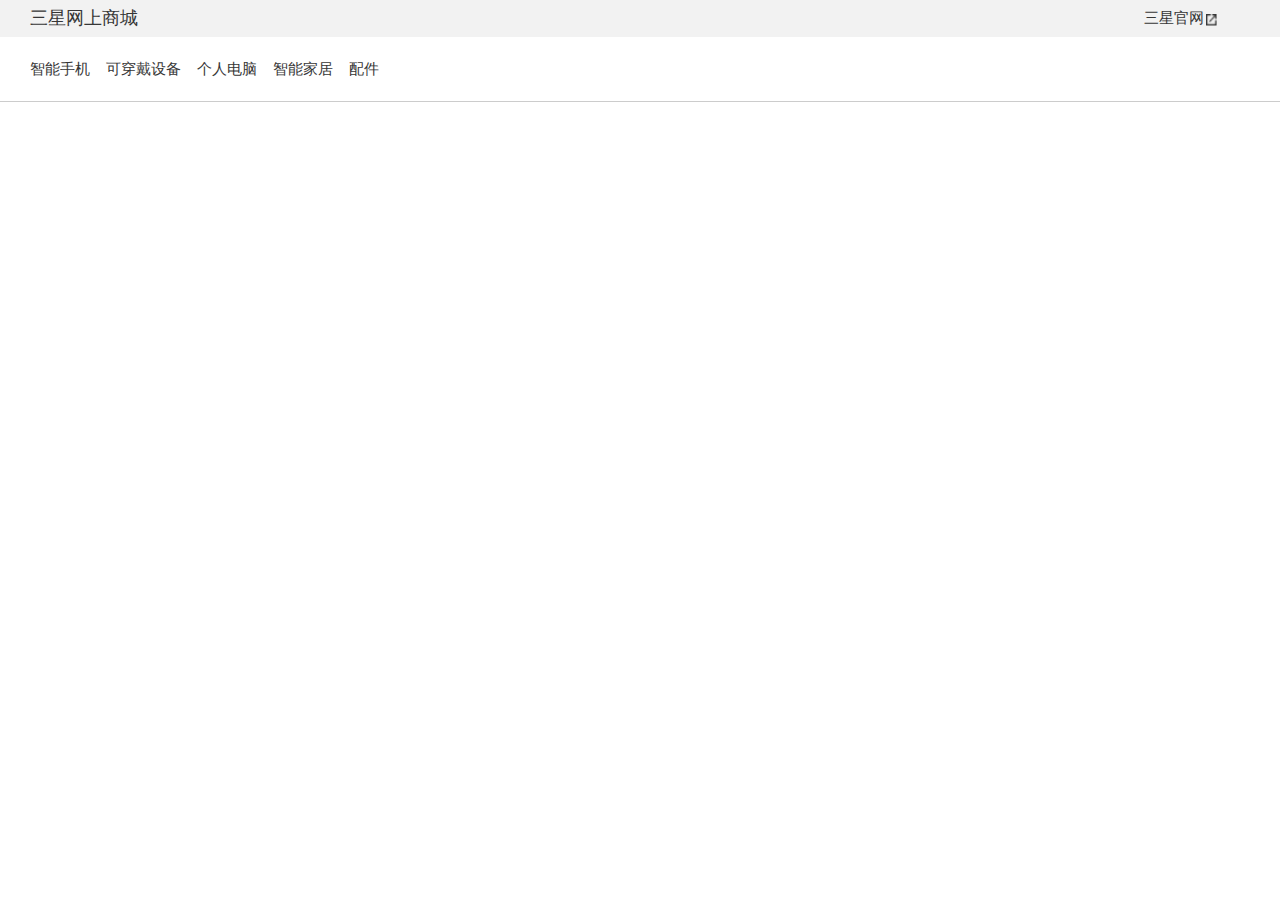
==== index.html @ a703c698 "封装轮播图功能与做首页的头部选项卡功能" ====
<!DOCTYPE html>
<html lang="en">
<head>
    <meta charset="UTF-8">
    <meta name="viewport" content="width=device-width, initial-scale=1.0">
    <meta http-equiv="X-UA-Compatible" content="ie=edge">
    <title>三星首页</title>
    <link rel="stylesheet" href="./css/base.css">
    <link rel="stylesheet" href="./css/index.css">
    <script src="./js/jquery-3.4.1.js"></script>
    <script src="./js/common.js"></script>
    <script src="./js/tabdata.js"></script>
    <script src="./js/index.js"></script>
</head>
<body>
    <div id="hrl">
        <!-- 顶部标签 -->
        <div class="top-nav">
            <div class="top-nav-left"><a href="#">三星网上商城</a></div>
            <div class="top-nav-right"><a href="#">三星官网</a><i><img src="./img/fenxiang.png" alt=""></i></div>
        </div>
        <!-- 顶部选项卡标签 -->
        <div class="top-tab">
            <div class="nav-tab">
                <!-- <ul class="nav-tab-list clearfix">
                    <li><a href="#">智能手机</a></li>
                    <li><a href="#">可穿戴设备</a></li>
                    <li><a href="#">可穿戴设备</a></li>
                    <li><a href="#">可穿戴设备</a></li>
                    <li><a href="#">可穿戴设备</a></li>
                </ul> -->
            </div>
            <div class="tab-cont clearfix">
                <!-- <ul class="tab-img clearfix">
                    <li><a href="#"><img src="//res.samsungeshop.com.cn/resources/2019/2/18/15504709847698566_293X293.jpg?version=000000?version=000000?version=000000?version=000000">
                    <p>Galaxy S10+</p>
                    </a></li>
                    <li><a href="#"><img src="//res.samsungeshop.com.cn/resources/2019/2/18/15504709847698566_293X293.jpg?version=000000?version=000000?version=000000?version=000000">
                    <p>Galaxy S10+</p>
                    </a></li>
                </ul> -->
                <!-- <ul class="tab-txt">
                    <li><a href="#">Galaxy S系列</a></li>
                    <li><a href="#">Galaxy Note系列</a></li>
                    <li><a href="#">Galaxy A系列</a></li>
                    <li><a href="#">三星 W系列</a></li>
                </ul> -->
            </div>
            <!-- <h1>
                <a href="#"><img src="./img/logo.png" alt=""></a>
            </h1> -->
        </div>
    </div>
</body>
</html>
---- css/base.css ----
/*(1)清除默认样式*/
html, body, ul, li, ol, dl, dd, dt, p, h1, h2, h3, h4, h5, h6, form, fieldset, legend, img,input,canvas{
    margin:0; 
    padding:0;
}

/*去掉input等聚焦时的蓝色边框*/
fieldset, img,input,button {
    border:0 none;
    padding:0;
    margin:0;
    outline-style:none;
}   

ul,li,ol{
    list-style:none;
}
select, input,canvas {
    vertical-align:middle;
}

/*防止拖动*/
textarea {
    resize:none;
}

/*  去掉图片低测默认的3像素空白缝隙，或者用display：block也可以*/
img {
    border:0 none;
    vertical-align:middle;
}  

table {
    border-collapse:collapse;
}

a {
    text-decoration:none;
}



/*2.添加公共样式*/
/*body {
    font:12px Arial,Verdana,"\5b8b\4f53";
    color:#666;
    background:#fff;
}*/

/*清除浮动（不管）*/
.clearfix:before,.clearfix:after {  /*清楚浮动*/
    content:"";
    display:block;
    height:0;
    overflow:hidden;
    visibility:hidden;
    clear:both;
    zoom:1;
}
.clearfix:after{clear:both;}
.clearfix{
    *zoom:1;/*IE/7/6*/
}
/*设置h标签的大小，设置跟父亲一样大的字体font-size:100%;*/
h1,h2,h3,h4,h5,h6 {
    font-weight:normal;
    font-size:1em;
} 
s,i,em{
    font-style:normal;
    text-decoration:none;
}


/*公共类*/
.con {  /*内容、版心 提取 */
    width: 1000px;
    margin:0 auto;
}
.fl {
    float:left;
}
.fr {
    float:right;
}
.ac {
    text-align:center;
}
.hide {
    display:none;
}
.f12{ font-size: 12px;}
.f14{ font-size: 14px;}
.f16{ font-size: 16px;}

*{box-sizing: border-box;}
figure{margin:0;}
---- css/index.css ----
*{margin:0;padding:0;list-style: none;}
#hrl{
    width: 100%;
}
#hrl .top-nav{
    width: 100%;
    line-height: 36px;
    padding:0 30px;
    background: rgba(242, 242, 242);
    position: relative;
}
#hrl .top-nav a{
    color: #363636;
}
#hrl .top-nav .top-nav-right{
    position: absolute;
    right: 60px;
    top: 0;
}
#hrl .top-nav .top-nav-left a{
    font-size: 18px;
}
#hrl .top-nav .top-nav-right a{
    font-size: 15px;
}
#hrl .top-nav .top-nav-right img{
    width: 16px;
    height: 16px;
}
/* 顶部选项卡的样式 */
#hrl .top-tab{
    width: 100%;
}
#hrl .top-tab .nav-tab{
    border-bottom: 1px solid #cccccc;
}
#hrl .top-tab .nav-tab-list{
    padding-left: 30px;
}
#hrl .top-tab .nav-tab-list li{
    float: left;
    margin-right: 16px;
}
#hrl .top-tab .nav-tab-list li a{
    height: 64px;
    /* width: 60px; */
    line-height: 64px;
    font-size: 15px;
    color: #363636;
}
#hrl .top-tab .nav-tab-list .active{
    border-bottom: 1px solid blue;
}
#hrl .top-tab .tab-cont{
    max-width: 1220px;
    background: yellow;
    padding-top: 20px;
    display: none;
}
#hrl .top-tab .tab-active{
    display: block;
}
#hrl .top-tab .tab-cont ul{
    float: left;
}
#hrl .top-tab .tab-cont .tab-img{
    border-right: 1px solid #cccccc;
}
#hrl .top-tab .tab-cont .tab-img li{
    float: left;
    max-width: 100px;
    font-size: 13px;
    margin: 0 30px;
    text-align: center;
}
#hrl .top-tab .tab-cont .tab-img li a{
    color: #363636;
}
#hrl .top-tab .tab-cont .tab-img li img{
    width: 100px;
    height: 100px;
}
#hrl .top-tab .tab-cont .tab-txt{
    margin-left: 30px;
}
#hrl .top-tab .tab-cont .tab-txt li{
    line-height: 30px;
}
#hrl .top-tab .tab-cont .tab-txt li a{
    font-size: 15px;
    color: #363636;
}
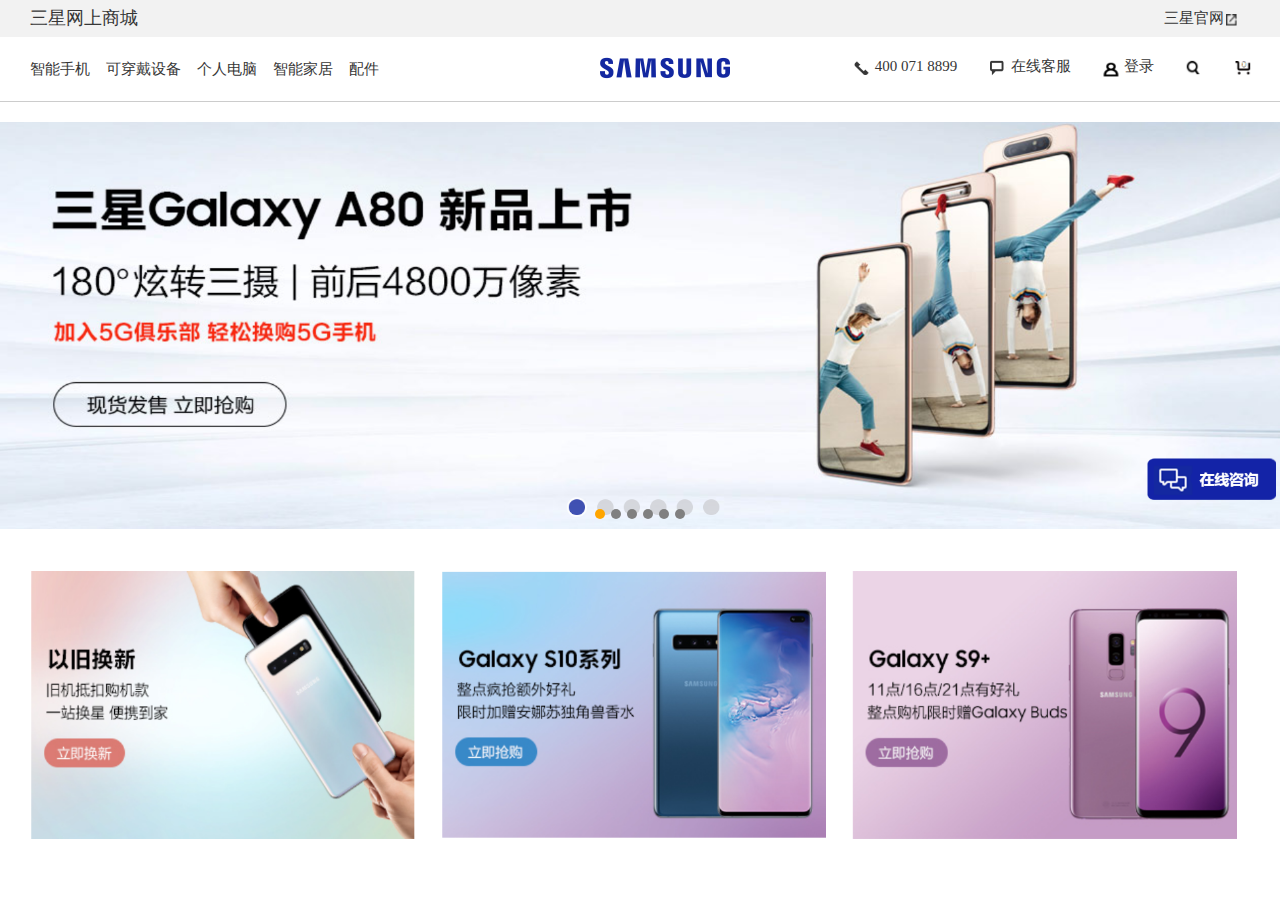
==== commit 5dd2a7c9: "获取到首页body部分的数据" ====
--- a/index.html
+++ b/index.html
@@ -22,34 +22,50 @@
         <!-- 顶部选项卡标签 -->
         <div class="top-tab">
             <div class="nav-tab">
-                <!-- <ul class="nav-tab-list clearfix">
-                    <li><a href="#">智能手机</a></li>
-                    <li><a href="#">可穿戴设备</a></li>
-                    <li><a href="#">可穿戴设备</a></li>
-                    <li><a href="#">可穿戴设备</a></li>
-                    <li><a href="#">可穿戴设备</a></li>
-                </ul> -->
             </div>
             <div class="tab-cont clearfix">
-                <!-- <ul class="tab-img clearfix">
-                    <li><a href="#"><img src="//res.samsungeshop.com.cn/resources/2019/2/18/15504709847698566_293X293.jpg?version=000000?version=000000?version=000000?version=000000">
-                    <p>Galaxy S10+</p>
-                    </a></li>
-                    <li><a href="#"><img src="//res.samsungeshop.com.cn/resources/2019/2/18/15504709847698566_293X293.jpg?version=000000?version=000000?version=000000?version=000000">
-                    <p>Galaxy S10+</p>
-                    </a></li>
-                </ul> -->
-                <!-- <ul class="tab-txt">
-                    <li><a href="#">Galaxy S系列</a></li>
-                    <li><a href="#">Galaxy Note系列</a></li>
-                    <li><a href="#">Galaxy A系列</a></li>
-                    <li><a href="#">三星 W系列</a></li>
-                </ul> -->
             </div>
-            <!-- <h1>
+            <h1 class="top-logo">
                 <a href="#"><img src="./img/logo.png" alt=""></a>
-            </h1> -->
+            </h1>
+            <div class="top-tab-right">
+                <a href="#">
+                    <img src="./img/phone.png" alt="">
+                    <span> 400 071 8899</span>
+                </a>
+                <a href="#">
+                    <img src="./img/server.png" alt="">
+                    <span>在线客服</span>
+                </a>
+                <a href="#">
+                    <img src="./img/login.png" alt="">
+                    <span>登录</span>
+                </a>
+                <a href="#"><img src="./img/suosou.png" alt=""></a>
+                <a href="#"><img src="./img/shoppingcat.png" alt=""></a>
+            </div>
         </div>
+        <!-- 轮播图标签 -->
+        <div class="banner"></div>
+        <!-- 广告标签 -->
+        <div class="advertisement clearfix">
+            <div class="advertisement-left">
+                <a href="#">
+                    <img src="./img/atv-left.png" alt="">
+                </a>
+            </div>
+            <div class="advertisement-center">
+                <a href="#">
+                    <img src="./img/atv-center.png" alt="">
+                </a>
+            </div>
+            <div class="advertisement-right">
+                <a href="#">
+                    <img src="./img/atv-right.png" alt="">
+                </a>
+            </div>
+        </div>
+        <!-- 商品选项卡 -->
     </div>
 </body>
 </html>--- a/css/index.css
+++ b/css/index.css
@@ -14,7 +14,7 @@
 }
 #hrl .top-nav .top-nav-right{
     position: absolute;
-    right: 60px;
+    right: 40px;
     top: 0;
 }
 #hrl .top-nav .top-nav-left a{
@@ -30,6 +30,7 @@
 /* 顶部选项卡的样式 */
 #hrl .top-tab{
     width: 100%;
+    position: relative;
 }
 #hrl .top-tab .nav-tab{
     border-bottom: 1px solid #cccccc;
@@ -52,41 +53,103 @@
     border-bottom: 1px solid blue;
 }
 #hrl .top-tab .tab-cont{
-    max-width: 1220px;
-    background: yellow;
+    background: #fff;
+    width: 100%;
+    position: absolute;
     padding-top: 20px;
+    z-index: 100;
+}
+#hrl .top-tab .tab-cont .goodsDiv{
     display: none;
 }
-#hrl .top-tab .tab-active{
+#hrl .top-tab .tab-cont .tab-active{
     display: block;
 }
-#hrl .top-tab .tab-cont ul{
+#hrl .top-tab .tab-cont .goodsDiv ul{
     float: left;
 }
-#hrl .top-tab .tab-cont .tab-img{
+#hrl .top-tab .tab-cont .goodsDiv .tab-img{
     border-right: 1px solid #cccccc;
 }
-#hrl .top-tab .tab-cont .tab-img li{
+#hrl .top-tab .tab-cont .goodsDiv .tab-img li{
     float: left;
     max-width: 100px;
     font-size: 13px;
     margin: 0 30px;
     text-align: center;
 }
-#hrl .top-tab .tab-cont .tab-img li a{
+#hrl .top-tab .tab-cont .goodsDiv .tab-img li a{
     color: #363636;
 }
-#hrl .top-tab .tab-cont .tab-img li img{
+#hrl .top-tab .tab-cont .goodsDiv .tab-img li img{
     width: 100px;
     height: 100px;
 }
-#hrl .top-tab .tab-cont .tab-txt{
+#hrl .top-tab .tab-cont .goodsDiv .tab-txt{
     margin-left: 30px;
 }
-#hrl .top-tab .tab-cont .tab-txt li{
+#hrl .top-tab .tab-cont .goodsDiv .tab-txt li{
     line-height: 30px;
 }
-#hrl .top-tab .tab-cont .tab-txt li a{
+#hrl .top-tab .tab-cont .goodsDiv .tab-txt li a{
     font-size: 15px;
     color: #363636;
+}
+/* 顶部logo、右边的样式 */
+#hrl .top-tab .top-logo{
+    position: absolute;
+    left: 600px;
+    top: 20px;
+}
+#hrl .top-tab .top-logo img{
+    width: 130px;
+    height: 22px;
+}
+#hrl .top-tab .top-tab-right{
+    position: absolute;
+    right: 0;
+    top: 20px;
+}
+#hrl .top-tab .top-tab-right a{
+    font-size: 15px;
+    color: #363636;
+    margin-right: 26px;
+}
+#hrl .top-tab .top-tab-right a img{
+    width: 20px;
+    height: 20px;
+}
+/* 轮播图的样式 */
+#hrl .banner{
+    max-width: 100%;
+    height: 427px;
+    overflow: hidden;
+    z-index: 1;
+}
+#hrl .banner .bannerimgs{
+    height: 427px;
+    width: 800%;
+    overflow: hidden;
+}
+#hrl .banner .bannerimgs li{
+    float: left;
+    width: 12.5%;
+    border-bottom: 1px solid #ccc;
+    text-align: center;
+    line-height: 427px;
+}
+#hrl .advertisement{
+    padding-left: 30px;
+    padding-top: 40px;
+    width: 100%;
+    /* background: #363636; */
+    margin:0 auto;
+}
+#hrl .advertisement div{
+    float: left;
+    margin-right: 26px;
+}
+#hrl .advertisement img{
+    width: 385px;
+    height: 270px;
 }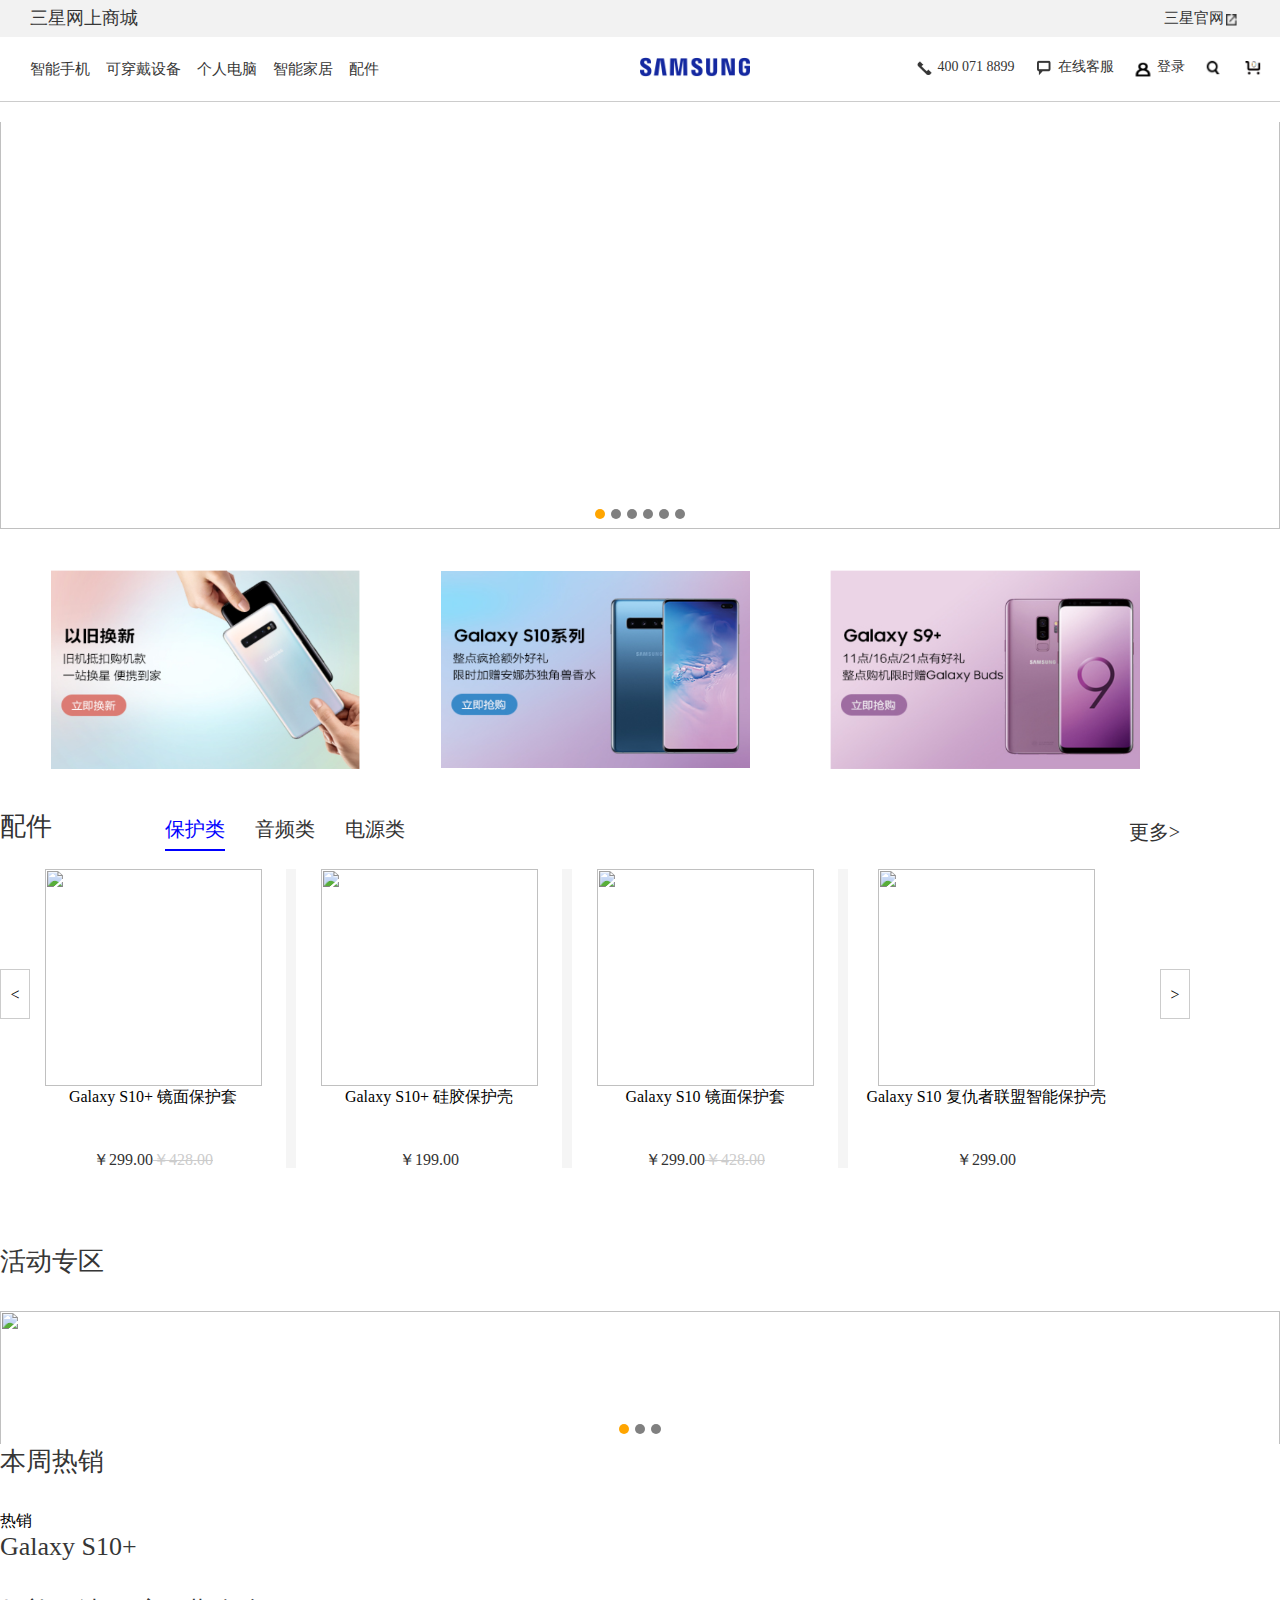
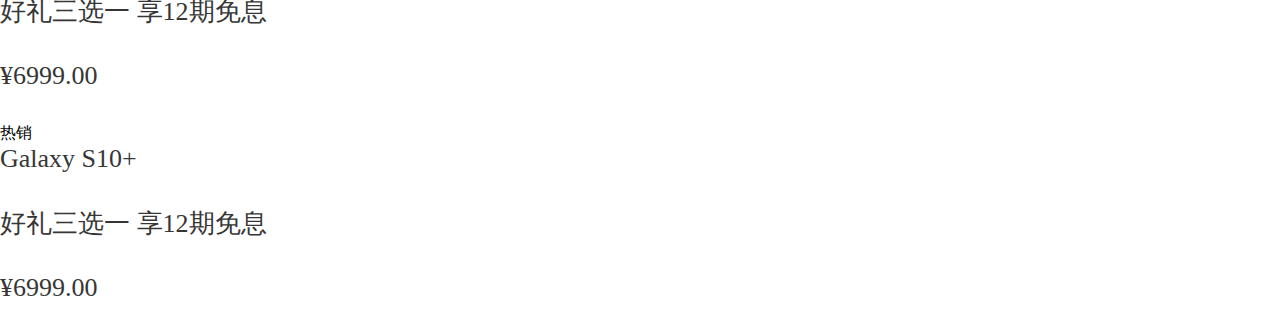
==== commit 0e365493: "完成首页的选项卡封装以及首页大部分样式" ====
--- a/index.html
+++ b/index.html
@@ -6,10 +6,12 @@
     <meta http-equiv="X-UA-Compatible" content="ie=edge">
     <title>三星首页</title>
     <link rel="stylesheet" href="./css/base.css">
+    <link rel="stylesheet" href="./css/商品选项卡.css">
     <link rel="stylesheet" href="./css/index.css">
     <script src="./js/jquery-3.4.1.js"></script>
     <script src="./js/common.js"></script>
     <script src="./js/tabdata.js"></script>
+    <script src="./js/商品选项卡.js"></script>
     <script src="./js/index.js"></script>
 </head>
 <body>
@@ -47,7 +49,7 @@
         </div>
         <!-- 轮播图标签 -->
         <div class="banner"></div>
-        <!-- 广告标签 -->
+        <!-- 广告标签 1-->
         <div class="advertisement clearfix">
             <div class="advertisement-left">
                 <a href="#">
@@ -66,6 +68,31 @@
             </div>
         </div>
         <!-- 商品选项卡 -->
+        <div class="tabA"></div>
+        <!-- 广告标签 2-->
+        <div class="activity-region">
+            <p>活动专区</p>
+        </div>
+        <!-- 本周热销 -->
+        <div class="hot-goods">
+            <p>本周热销</p>
+            <div class="hot-goods-list">
+                <div>
+                    <span>热销</span>
+                    <img src="https://res.samsungeshop.com.cn/resources/2019/2/18/15504714179943326_293X293.jpg" alt="">
+                    <p>Galaxy S10+</p>
+                    <p>好礼三选一 享12期免息</p>
+                    <p>¥6999.00</p>
+                </div>
+                <div>
+                        <span>热销</span>
+                        <img src="https://res.samsungeshop.com.cn/resources/2019/2/18/15504714179943326_293X293.jpg" alt="">
+                        <p>Galaxy S10+</p>
+                        <p>好礼三选一 享12期免息</p>
+                        <p>¥6999.00</p>
+                </div>
+            </div>
+        </div>
     </div>
 </body>
 </html>--- a/css/商品选项卡.css
+++ b/css/商品选项卡.css
@@ -0,0 +1,116 @@
+*{margin: 0;padding:0;list-style: none}
+#htl .tabA{
+    margin-top: 40px;
+    width: 1148px;
+    height: 472px;
+    margin: 0 auto;
+    /* background: yellow; */
+}
+#hrl .tabA .tabA-nav{
+    position: relative;
+    margin-top:60px;
+    /* margin-bottom: 30px; */
+    height: 375px;
+    max-width: 1220px;
+    /* background: red; */
+}
+#hrl .tabA .tabA-nav .tabA-title{
+    font-size: 26px;
+    color: #333333;
+    position: absolute;
+    top: -60px;
+}
+#hrl .tabA .tabA-nav .goodsmost{
+    font-size: 20px;
+    color: #333333;
+    position: absolute;
+    top: -50px;
+    right: 40px;
+}
+#hrl .tabA .tabA-nav .btn-left{
+    display: block;
+    width: 30px;
+    height: 50px;
+    border:1px solid #ccc;
+    text-align: center;
+    line-height: 50px;
+    position: absolute;
+    top: 100px;
+}
+#hrl .tabA .tabA-nav .btn-right{
+    display: block;
+    width: 30px;
+    height: 50px;
+    border:1px solid #ccc;
+    text-align: center;
+    line-height: 50px;
+    position: absolute;
+    right: 30px;
+    top: 100px;
+}
+#hrl .tabA .tabA-nav .tabA-btns{
+    position: absolute;
+    top: -50px;
+    left: 150px;
+    text-align: center;
+    height: 13%;
+}
+#hrl .tabA .tabA-nav .tabA-btns li{
+    /* float: left; */
+    display: inline-block;
+    height: 20px;
+    font-size: 20px;
+    color: #333333;
+    text-align: center;
+    line-height: 20px;
+    margin:0 15px;
+    padding-bottom: 30px;
+    cursor: pointer;
+}
+#hrl .tabA .tabA-nav .tabA-btns .tabA-btns-active{
+    border-bottom: 2px solid blue;
+    color: blue;
+}
+#hrl .tabA .tabA-nav .tabA-cont{
+    margin-left: 20px;
+    /* padding: 0 60px; */
+    display: none;
+}
+#hrl .tabA .tabA-nav .tabA-con{
+    display: block;
+}
+#hrl .tabA .tabA-nav .tabA-cont li{
+    display: inline-block;
+    width: 23%;
+    height: 100%;
+    /* margin: 0 10px; */
+    text-align: center;
+    line-height: 100%;
+    border-right: 10px solid rgba(245, 245, 245);
+}
+#hrl .tabA .tabA-nav .tabA-cont li:nth-child(4){
+    border-right: none;
+}
+#hrl .tabA .tabA-nav .tabA-cont li img{
+    width: 217px;
+    height: 217px;
+}
+#hrl .tabA .tabA-nav .tabA-cont .goodsname{
+    /* display: block; */
+    font-size: 16px;
+    font-family: "微软雅黑";
+    line-height: 22px;
+    height: 50px;
+    width: 100%;
+}
+#hrl .tabA .tabA-nav .tabA-cont .newprice{
+    font-size: 16px;
+    color: #333333;
+    text-align: center;
+}
+#hrl .tabA .tabA-nav .tabA-cont .oldprice{
+    font-size: 16px;
+    color: #cccccc;
+    text-align: center;
+    text-decoration: line-through;
+}--- a/css/index.css
+++ b/css/index.css
@@ -98,12 +98,12 @@
 /* 顶部logo、右边的样式 */
 #hrl .top-tab .top-logo{
     position: absolute;
-    left: 600px;
+    left: 50%;
     top: 20px;
 }
 #hrl .top-tab .top-logo img{
-    width: 130px;
-    height: 22px;
+    width: 110px;
+    height: 20px;
 }
 #hrl .top-tab .top-tab-right{
     position: absolute;
@@ -111,9 +111,9 @@
     top: 20px;
 }
 #hrl .top-tab .top-tab-right a{
-    font-size: 15px;
+    font-size: 14px;
     color: #363636;
-    margin-right: 26px;
+    margin-right: 16px;
 }
 #hrl .top-tab .top-tab-right a img{
     width: 20px;
@@ -141,15 +141,47 @@
 #hrl .advertisement{
     padding-left: 30px;
     padding-top: 40px;
+    padding-bottom: 40px;
     width: 100%;
     /* background: #363636; */
     margin:0 auto;
 }
 #hrl .advertisement div{
     float: left;
-    margin-right: 26px;
+    width: 28%;
+    margin: 0 20px;
 }
 #hrl .advertisement img{
-    width: 385px;
-    height: 270px;
+    width: 310px;
+    height: 200px;
+}
+#hrl .activity-region{
+    width: 100%;
+    overflow: hidden;
+    height: 200px;
+}
+#hrl .activity-region p{
+    font-size: 26px;
+    color: #363636;
+    margin-bottom: 32px;
+}
+#hrl .activity-region .activityimg{
+    width: 3660px;
+    /* height: 184px; */
+}
+#hrl .activity-region .activityimg li{
+    float: left;
+    width: 1220px;
+}
+#hrl .activity-region .activityimg li img{
+    width: 1220px;
+    height: 200px;
+}
+#hrl .hot-goods{
+    width: 100%;
+}
+#hrl .hot-goods p{
+    font-size: 26px;
+    color: #363636;
+    margin-bottom: 32px;
 }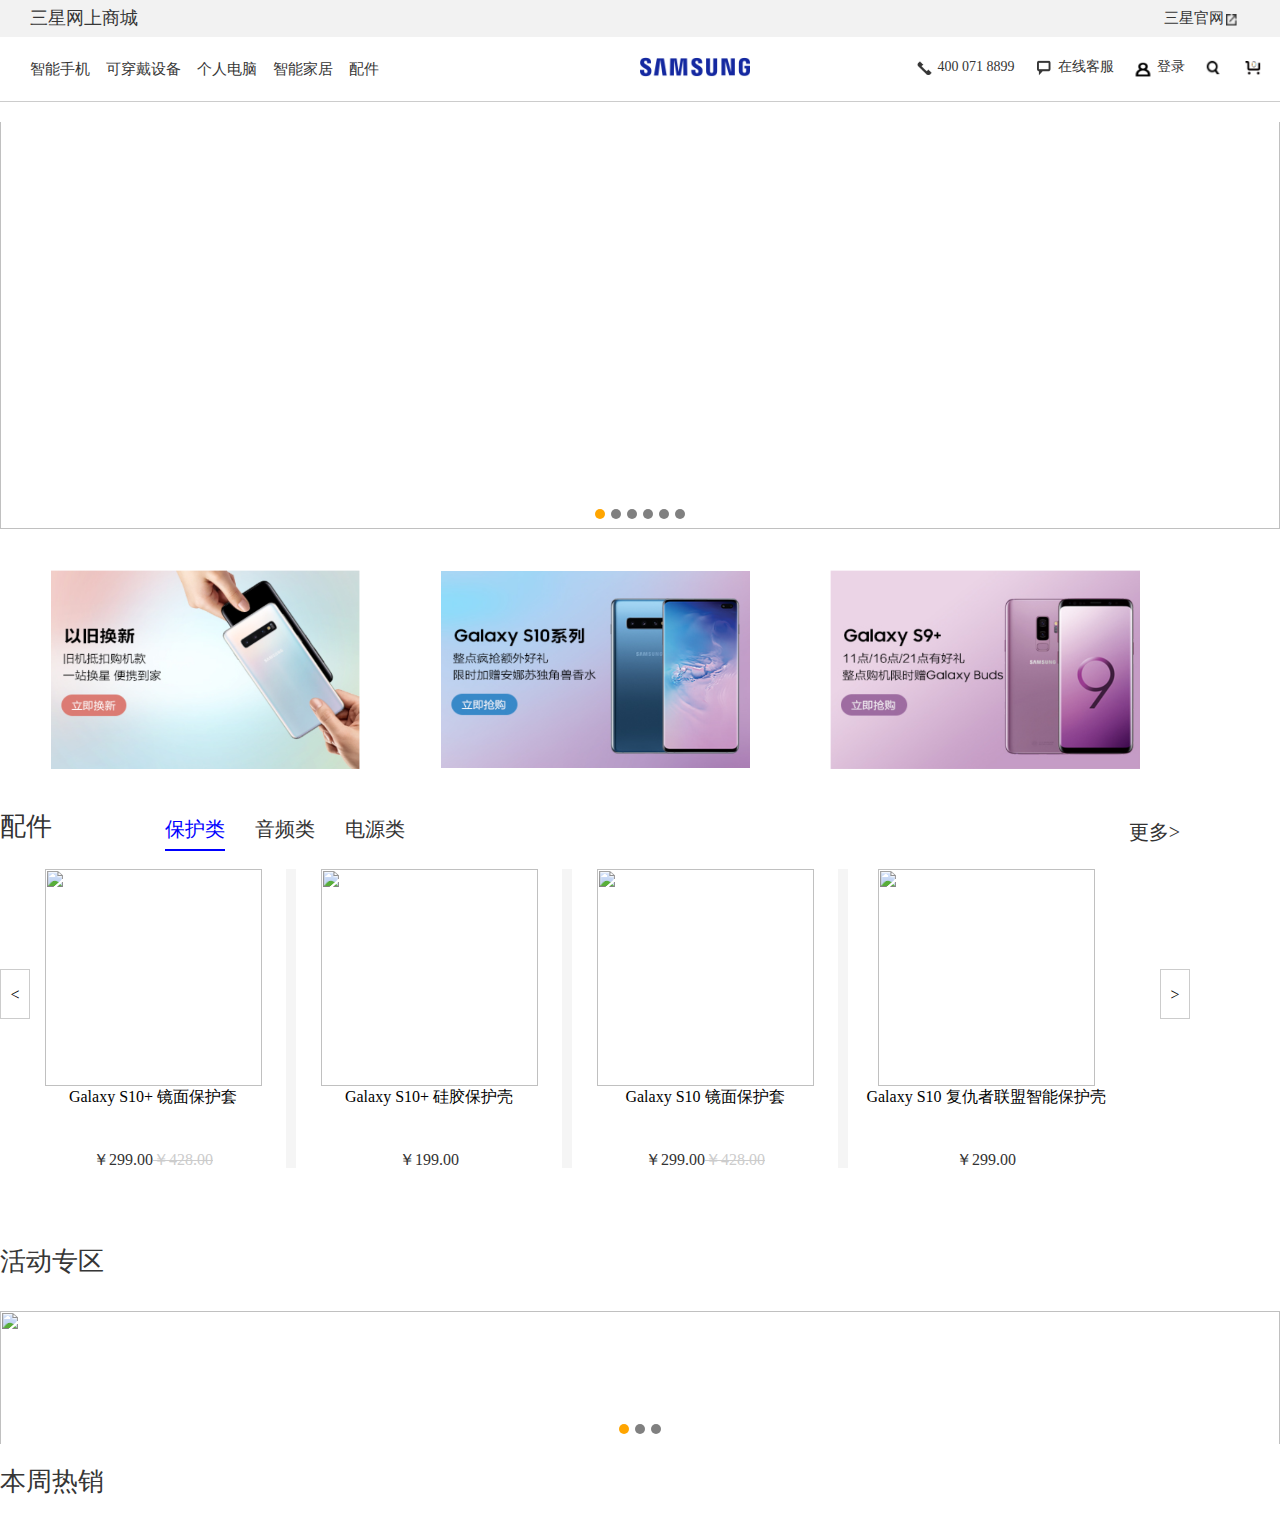
==== commit f514b57b: "存储一些数据" ====
--- a/index.html
+++ b/index.html
@@ -75,22 +75,18 @@
         </div>
         <!-- 本周热销 -->
         <div class="hot-goods">
-            <p>本周热销</p>
-            <div class="hot-goods-list">
-                <div>
-                    <span>热销</span>
-                    <img src="https://res.samsungeshop.com.cn/resources/2019/2/18/15504714179943326_293X293.jpg" alt="">
-                    <p>Galaxy S10+</p>
-                    <p>好礼三选一 享12期免息</p>
-                    <p>¥6999.00</p>
-                </div>
-                <div>
-                        <span>热销</span>
-                        <img src="https://res.samsungeshop.com.cn/resources/2019/2/18/15504714179943326_293X293.jpg" alt="">
-                        <p>Galaxy S10+</p>
-                        <p>好礼三选一 享12期免息</p>
+            <p class="hot-text">本周热销</p>
+            <div class="hot-goods-list clearfix">
+                <!-- <div class="hotbox">
+                    <div>
+                        <a href="#"><img src="https://res.samsungeshop.com.cn/resources/2019/2/18/15504714179943326_293X293.jpg" alt=""></a>
+                        <h3>Galaxy S10+<br>
+                            <p>好礼三选一 享12期免息</p>
+                        </h3>
                         <p>¥6999.00</p>
-                </div>
+                    </div>
+                    <span class="classhot">热销</span>
+                </div> -->
             </div>
         </div>
     </div>
--- a/css/index.css
+++ b/css/index.css
@@ -179,9 +179,38 @@
 }
 #hrl .hot-goods{
     width: 100%;
-}
-#hrl .hot-goods p{
+    padding-top: 20px;
+}
+#hrl .hot-goods .hot-text{
     font-size: 26px;
     color: #363636;
     margin-bottom: 32px;
-}+}
+#hrl .hot-goods .hot-goods-list>div{
+    float: left;
+    font-size: 16px;
+    border-right: 5px solid #ccc;
+    text-align: center;
+}
+#hrl .hot-goods .hot-goods-list .hotbox{
+    position: relative;
+    padding: 0 30px;
+}
+#hrl .hot-goods .hot-goods-list .hotbox div img{
+    width: 205px;
+    height: 205px;
+}
+#hrl .hot-goods .hot-goods-list .hotbox div h3 p{
+    text-decoration: line-through;
+    color: #ccc;
+    font-size: 14px;
+}
+#hrl .hot-goods .hot-goods-list .hotbox .classhot{
+    display: block;
+    width: 30px;
+    height: 50px;
+    background: red;
+    position: absolute;
+    top: 0;
+    left: 0;
+}
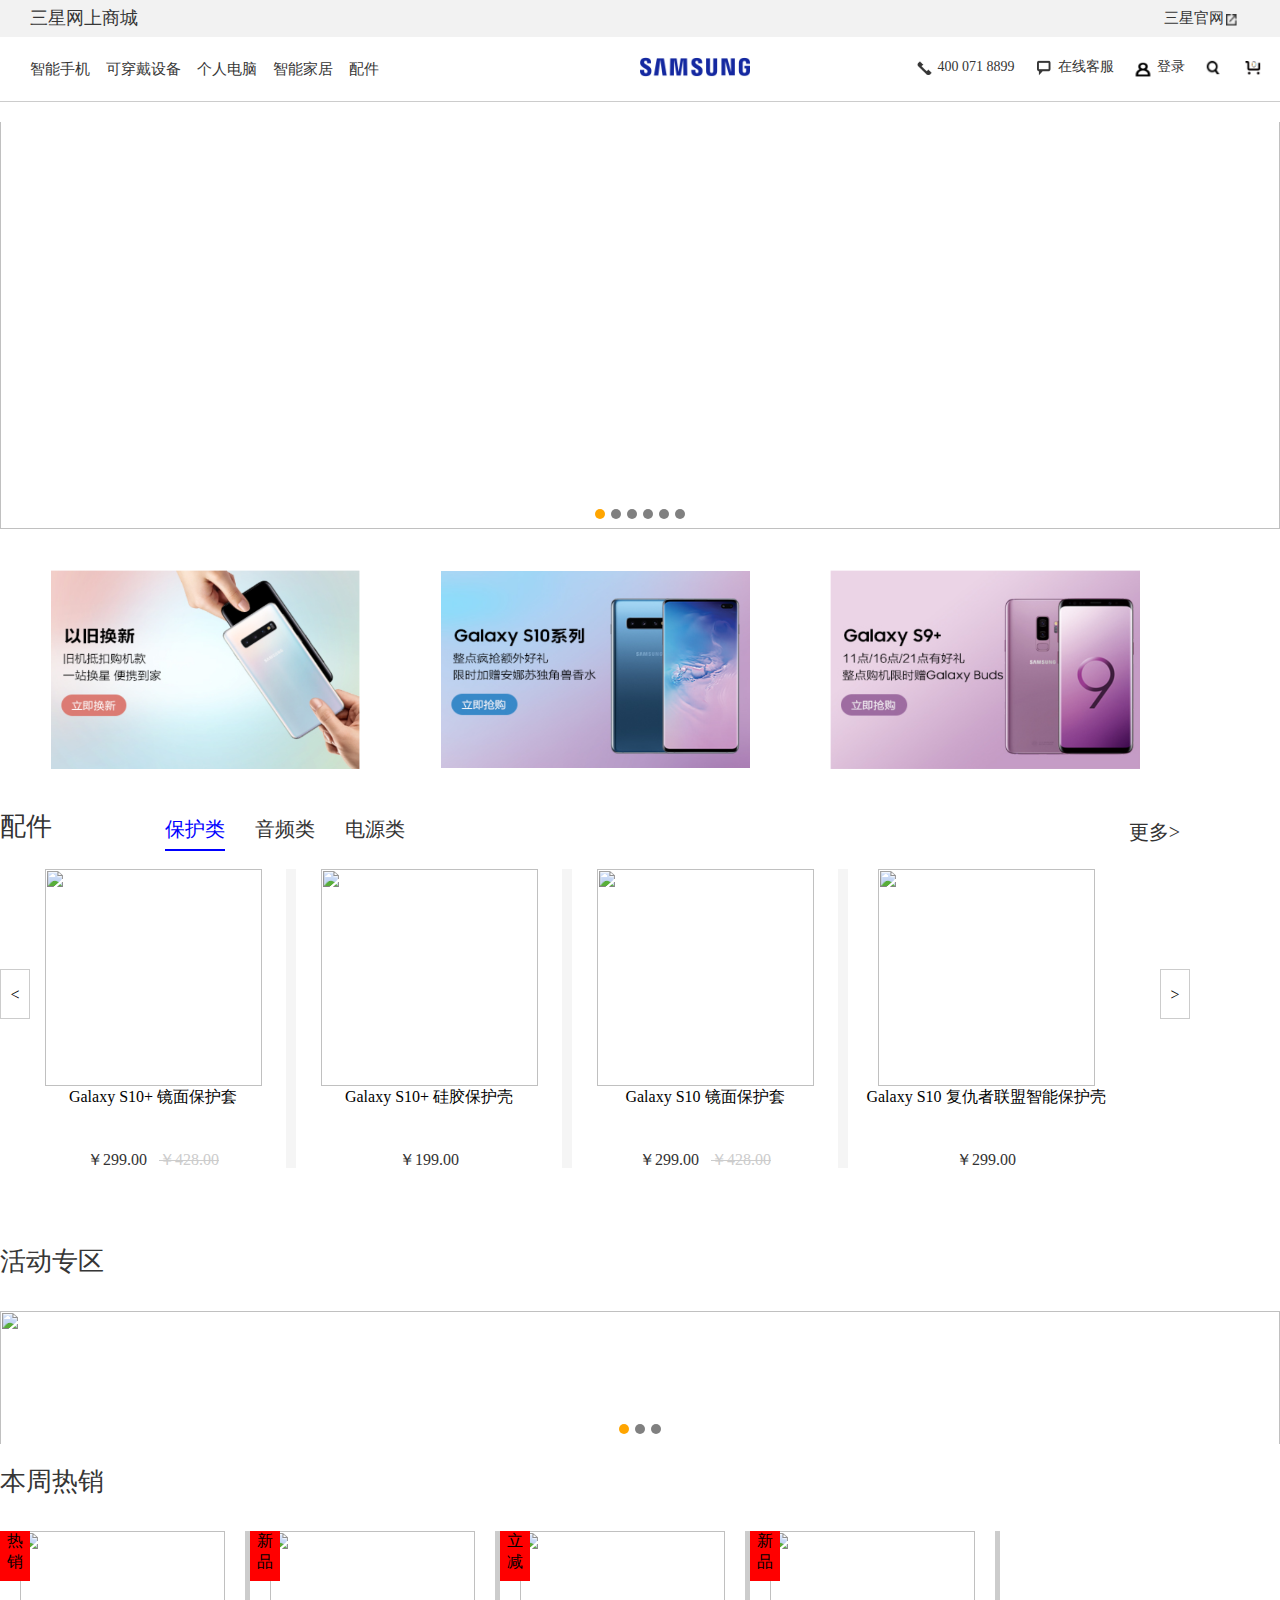
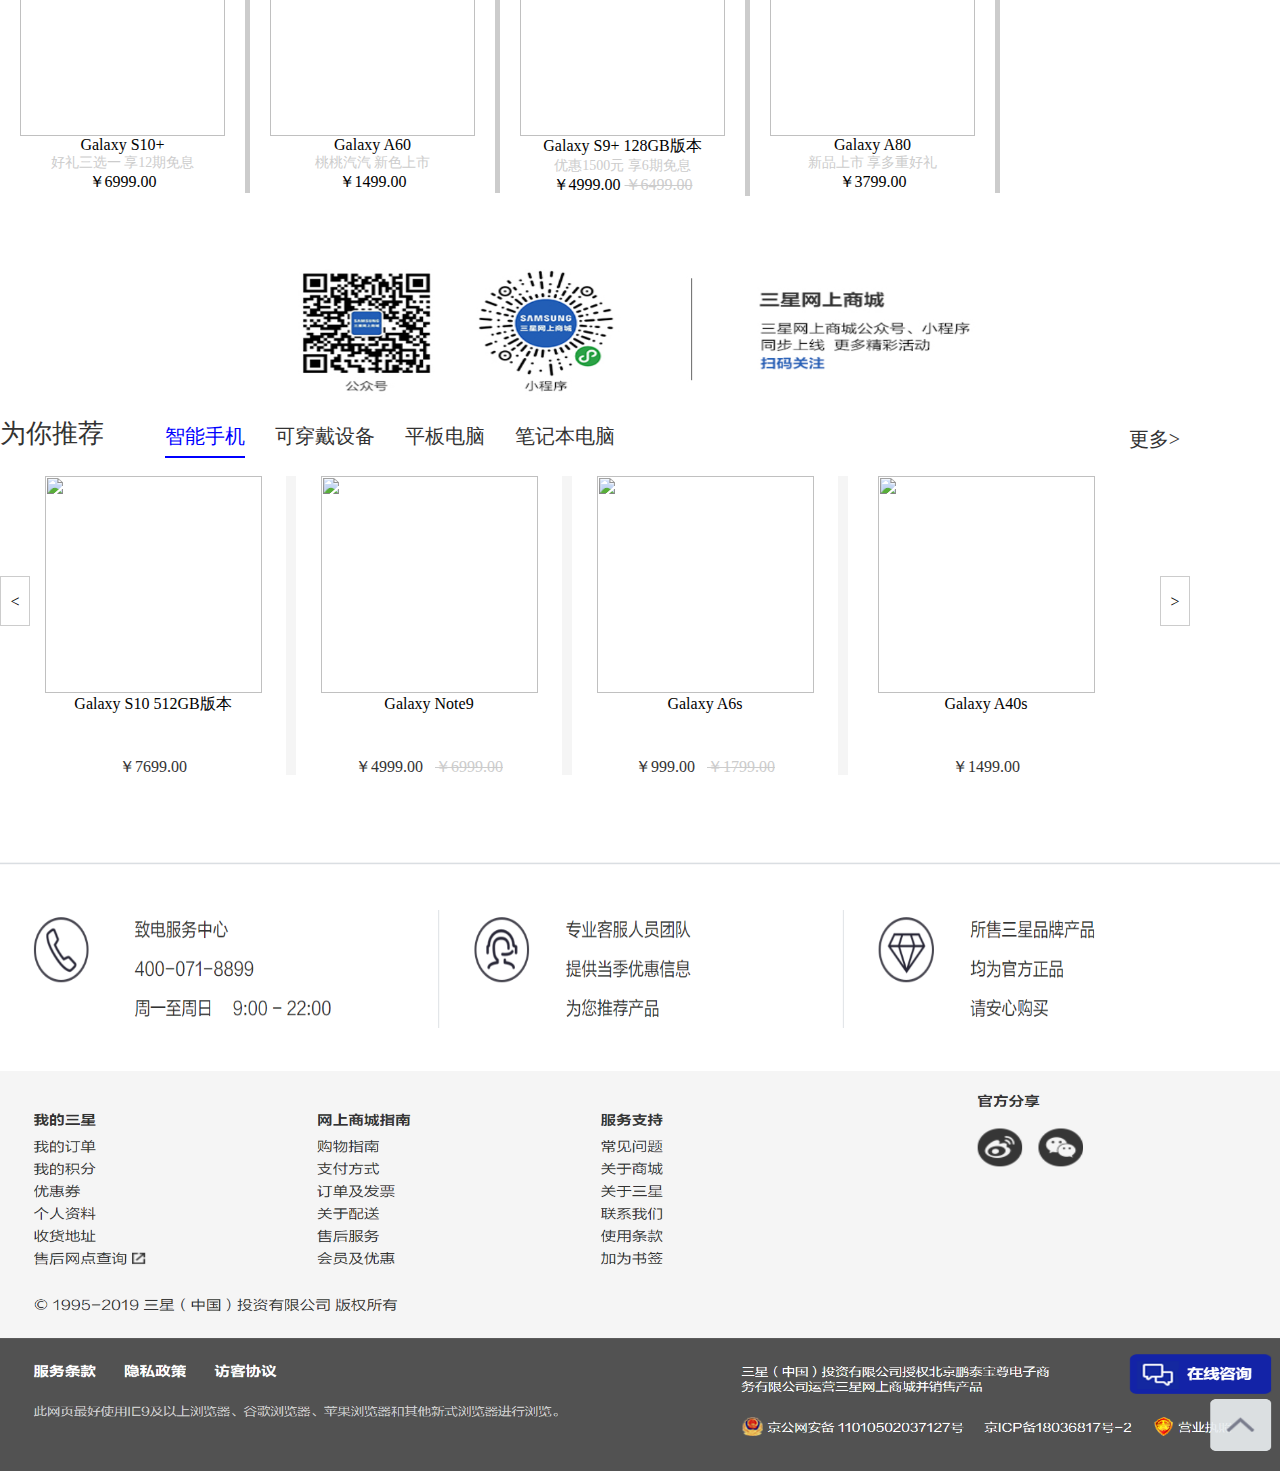
==== commit 3c0319e0: "完成注册页面的样式" ====
--- a/index.html
+++ b/index.html
@@ -6,12 +6,14 @@
     <meta http-equiv="X-UA-Compatible" content="ie=edge">
     <title>三星首页</title>
     <link rel="stylesheet" href="./css/base.css">
-    <link rel="stylesheet" href="./css/商品选项卡.css">
+    <link rel="stylesheet" href="./css/商品选项卡01.css">
+    <link rel="stylesheet" href="./css/商品选项卡02.css">
     <link rel="stylesheet" href="./css/index.css">
     <script src="./js/jquery-3.4.1.js"></script>
     <script src="./js/common.js"></script>
     <script src="./js/tabdata.js"></script>
-    <script src="./js/商品选项卡.js"></script>
+    <script src="./js/商品选项卡01.js"></script>
+    <script src="./js/商品选项卡02.js"></script>
     <script src="./js/index.js"></script>
 </head>
 <body>
@@ -39,7 +41,7 @@
                     <img src="./img/server.png" alt="">
                     <span>在线客服</span>
                 </a>
-                <a href="#">
+                <a href="./html/register01.html">
                     <img src="./img/login.png" alt="">
                     <span>登录</span>
                 </a>
@@ -67,7 +69,7 @@
                 </a>
             </div>
         </div>
-        <!-- 商品选项卡 -->
+        <!-- 商品选项卡 1-->
         <div class="tabA"></div>
         <!-- 广告标签 2-->
         <div class="activity-region">
@@ -77,18 +79,17 @@
         <div class="hot-goods">
             <p class="hot-text">本周热销</p>
             <div class="hot-goods-list clearfix">
-                <!-- <div class="hotbox">
-                    <div>
-                        <a href="#"><img src="https://res.samsungeshop.com.cn/resources/2019/2/18/15504714179943326_293X293.jpg" alt=""></a>
-                        <h3>Galaxy S10+<br>
-                            <p>好礼三选一 享12期免息</p>
-                        </h3>
-                        <p>¥6999.00</p>
-                    </div>
-                    <span class="classhot">热销</span>
-                </div> -->
             </div>
         </div>
+        <!-- 二维码 -->
+        <div class="erweima">
+        </div>
+        <!-- 商品选项卡 2-->
+        <div class="tabB"></div>
+        <!-- 底部 1-->
+        <div class="footerA"></div>
+        <!-- 底部 2-->
+        <div class="footerB"></div>
     </div>
 </body>
 </html>--- a/css/商品选项卡01.css
+++ b/css/商品选项卡01.css
@@ -0,0 +1,116 @@
+*{margin: 0;padding:0;list-style: none}
+#htl .tabA{
+    margin-top: 40px;
+    width: 1148px;
+    height: 472px;
+    margin: 0 auto;
+    /* background: yellow; */
+}
+#hrl .tabA .tabA-nav{
+    position: relative;
+    margin-top:60px;
+    /* margin-bottom: 30px; */
+    height: 375px;
+    max-width: 1220px;
+    /* background: red; */
+}
+#hrl .tabA .tabA-nav .tabA-title{
+    font-size: 26px;
+    color: #333333;
+    position: absolute;
+    top: -60px;
+}
+#hrl .tabA .tabA-nav .goodsmost{
+    font-size: 20px;
+    color: #333333;
+    position: absolute;
+    top: -50px;
+    right: 40px;
+}
+#hrl .tabA .tabA-nav .btn-left{
+    display: block;
+    width: 30px;
+    height: 50px;
+    border:1px solid #ccc;
+    text-align: center;
+    line-height: 50px;
+    position: absolute;
+    top: 100px;
+}
+#hrl .tabA .tabA-nav .btn-right{
+    display: block;
+    width: 30px;
+    height: 50px;
+    border:1px solid #ccc;
+    text-align: center;
+    line-height: 50px;
+    position: absolute;
+    right: 30px;
+    top: 100px;
+}
+#hrl .tabA .tabA-nav .tabA-btns{
+    position: absolute;
+    top: -50px;
+    left: 150px;
+    text-align: center;
+    height: 13%;
+}
+#hrl .tabA .tabA-nav .tabA-btns li{
+    /* float: left; */
+    display: inline-block;
+    height: 20px;
+    font-size: 20px;
+    color: #333333;
+    text-align: center;
+    line-height: 20px;
+    margin:0 15px;
+    padding-bottom: 30px;
+    cursor: pointer;
+}
+#hrl .tabA .tabA-nav .tabA-btns .tabA-btns-active{
+    border-bottom: 2px solid blue;
+    color: blue;
+}
+#hrl .tabA .tabA-nav .tabA-cont{
+    margin-left: 20px;
+    /* padding: 0 60px; */
+    display: none;
+}
+#hrl .tabA .tabA-nav .tabA-con{
+    display: block;
+}
+#hrl .tabA .tabA-nav .tabA-cont li{
+    display: inline-block;
+    width: 23%;
+    height: 100%;
+    /* margin: 0 10px; */
+    text-align: center;
+    line-height: 100%;
+    border-right: 10px solid rgba(245, 245, 245);
+}
+#hrl .tabA .tabA-nav .tabA-cont li:nth-child(4){
+    border-right: none;
+}
+#hrl .tabA .tabA-nav .tabA-cont li img{
+    width: 217px;
+    height: 217px;
+}
+#hrl .tabA .tabA-nav .tabA-cont .goodsname{
+    /* display: block; */
+    font-size: 16px;
+    font-family: "微软雅黑";
+    line-height: 22px;
+    height: 50px;
+    width: 100%;
+}
+#hrl .tabA .tabA-nav .tabA-cont .newprice{
+    font-size: 16px;
+    color: #333333;
+    text-align: center;
+}
+#hrl .tabA .tabA-nav .tabA-cont .oldprice{
+    font-size: 16px;
+    color: #cccccc;
+    text-align: center;
+    text-decoration: line-through;
+}--- a/css/商品选项卡02.css
+++ b/css/商品选项卡02.css
@@ -0,0 +1,116 @@
+*{margin: 0;padding:0;list-style: none}
+#htl .tabB{
+    margin-top: 40px;
+    width: 1148px;
+    height: 472px;
+    margin: 0 auto;
+    /* background: yellow; */
+}
+#hrl .tabB .tabB-nav{
+    position: relative;
+    margin-top:60px;
+    /* margin-bottom: 30px; */
+    height: 375px;
+    max-width: 1220px;
+    /* background: red; */
+}
+#hrl .tabB .tabB-nav .tabB-title{
+    font-size: 26px;
+    color: #333333;
+    position: absolute;
+    top: -60px;
+}
+#hrl .tabB .tabB-nav .goodsmost{
+    font-size: 20px;
+    color: #333333;
+    position: absolute;
+    top: -50px;
+    right: 40px;
+}
+#hrl .tabB .tabB-nav .btn-left{
+    display: block;
+    width: 30px;
+    height: 50px;
+    border:1px solid #ccc;
+    text-align: center;
+    line-height: 50px;
+    position: absolute;
+    top: 100px;
+}
+#hrl .tabB .tabB-nav .btn-right{
+    display: block;
+    width: 30px;
+    height: 50px;
+    border:1px solid #ccc;
+    text-align: center;
+    line-height: 50px;
+    position: absolute;
+    right: 30px;
+    top: 100px;
+}
+#hrl .tabB .tabB-nav .tabB-btns{
+    position: absolute;
+    top: -50px;
+    left: 150px;
+    text-align: center;
+    height: 13%;
+}
+#hrl .tabB .tabB-nav .tabB-btns li{
+    /* float: left; */
+    display: inline-block;
+    height: 20px;
+    font-size: 20px;
+    color: #333333;
+    text-align: center;
+    line-height: 20px;
+    margin:0 15px;
+    padding-bottom: 30px;
+    cursor: pointer;
+}
+#hrl .tabB .tabB-nav .tabB-btns .tabB-btns-active{
+    border-bottom: 2px solid blue;
+    color: blue;
+}
+#hrl .tabB .tabB-nav .tabB-cont{
+    margin-left: 20px;
+    /* padding: 0 60px; */
+    display: none;
+}
+#hrl .tabB .tabB-nav .tabB-con{
+    display: block;
+}
+#hrl .tabB .tabB-nav .tabB-cont li{
+    display: inline-block;
+    width: 23%;
+    height: 100%;
+    /* margin: 0 10px; */
+    text-align: center;
+    line-height: 100%;
+    border-right: 10px solid rgba(245, 245, 245);
+}
+#hrl .tabB .tabB-nav .tabB-cont li:nth-child(4){
+    border-right: none;
+}
+#hrl .tabB .tabB-nav .tabB-cont li img{
+    width: 217px;
+    height: 217px;
+}
+#hrl .tabB .tabB-nav .tabB-cont .goodsname{
+    /* display: block; */
+    font-size: 16px;
+    font-family: "微软雅黑";
+    line-height: 22px;
+    height: 50px;
+    width: 100%;
+}
+#hrl .tabB .tabB-nav .tabB-cont .newprice{
+    font-size: 16px;
+    color: #333333;
+    text-align: center;
+}
+#hrl .tabB .tabB-nav .tabB-cont .oldprice{
+    font-size: 16px;
+    color: #cccccc;
+    text-align: center;
+    text-decoration: line-through;
+}--- a/css/index.css
+++ b/css/index.css
@@ -194,14 +194,13 @@
 }
 #hrl .hot-goods .hot-goods-list .hotbox{
     position: relative;
-    padding: 0 30px;
+    padding: 0 20px;
 }
 #hrl .hot-goods .hot-goods-list .hotbox div img{
     width: 205px;
     height: 205px;
 }
 #hrl .hot-goods .hot-goods-list .hotbox div h3 p{
-    text-decoration: line-through;
     color: #ccc;
     font-size: 14px;
 }
@@ -214,3 +213,28 @@
     top: 0;
     left: 0;
 }
+#hrl .hot-goods .hot-goods-list .hotbox .oldprice{
+    text-decoration: line-through;
+    color: #ccc;
+}
+#hrl .erweima{
+    width: 100%;
+    height: 200px;
+    background: url(../img/erweima.png) no-repeat;
+    background-size: 100% 100%; 
+    margin-top: 20px;
+}
+#hrl .footerA{
+    width: 100%;
+    height: 200px;
+    background: url(../img/footer01.png) no-repeat;
+    background-size: 100% 100%;
+    margin-top: 10px;
+}
+#hrl .footerB{
+    width: 100%;
+    height: 400px;
+    background:url(../img/footer.png) no-repeat;
+    background-size: 100% 100%;
+    margin-top: 10px;
+}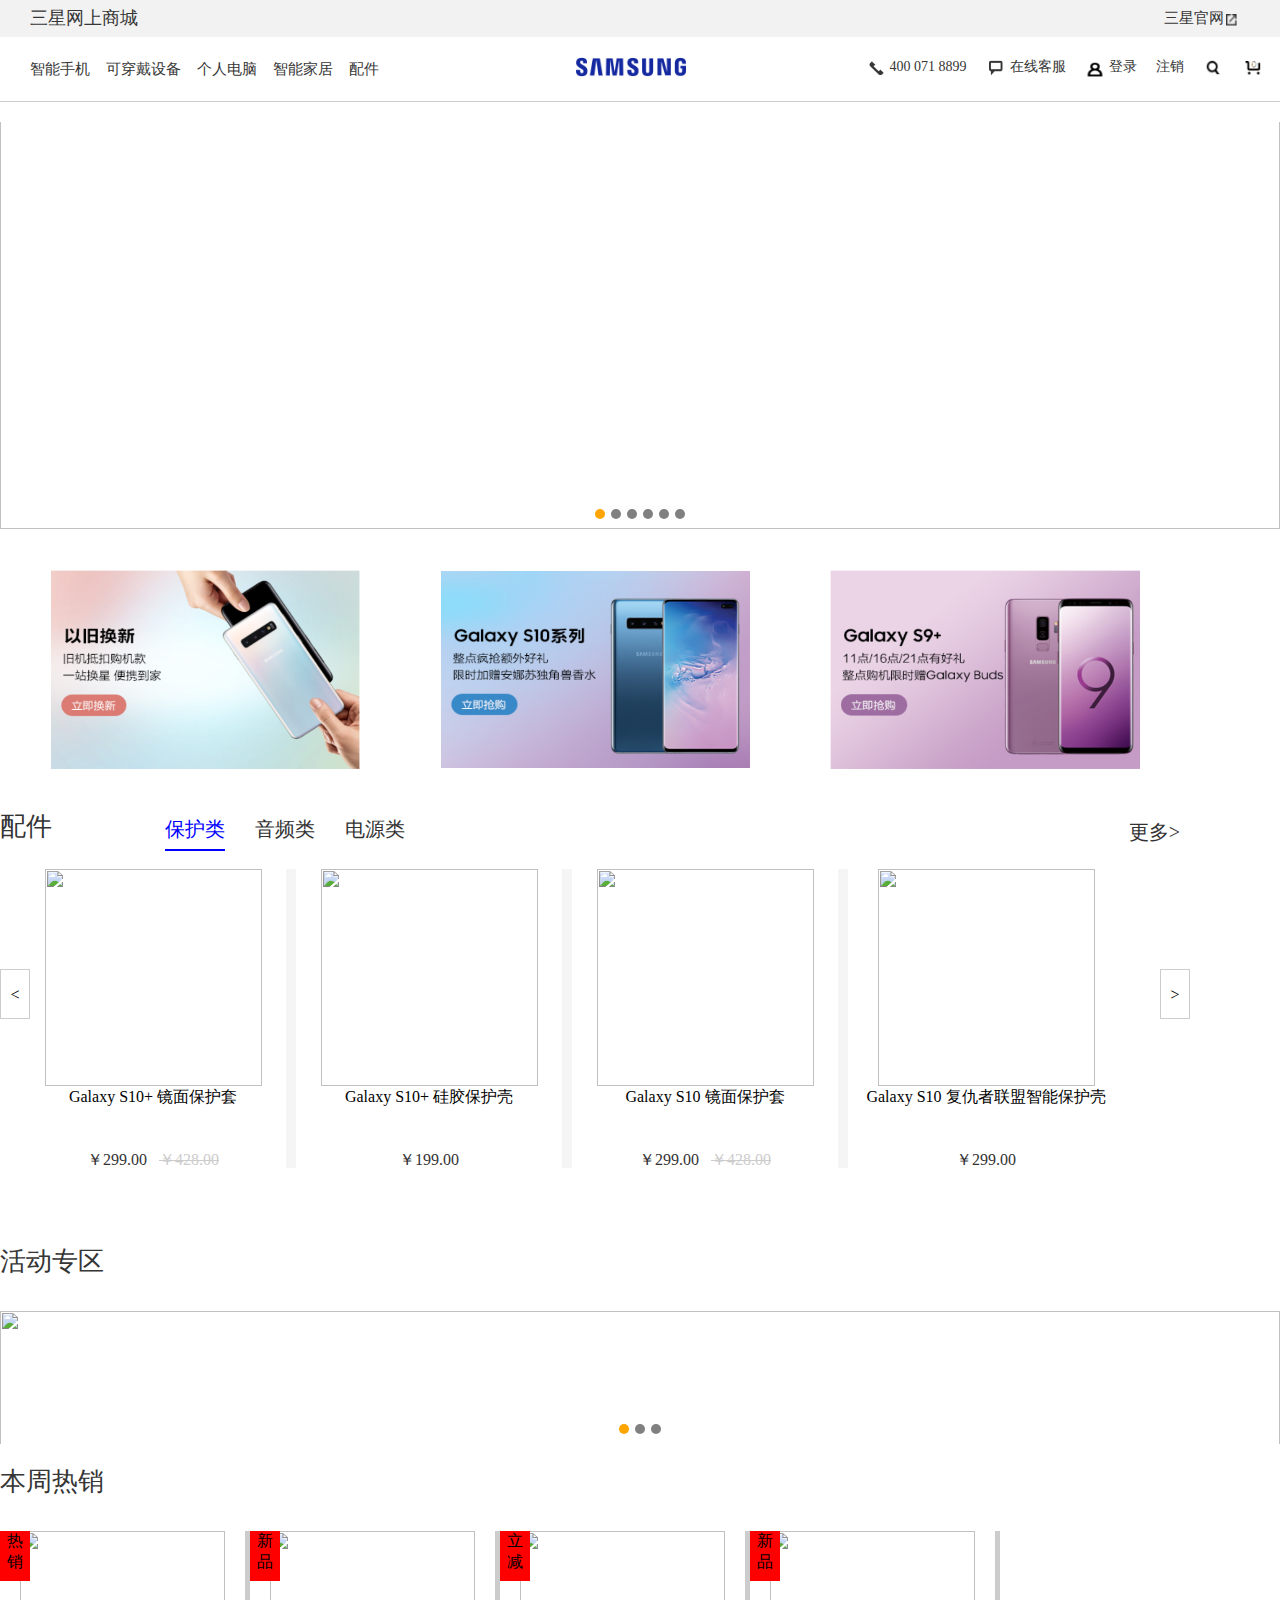
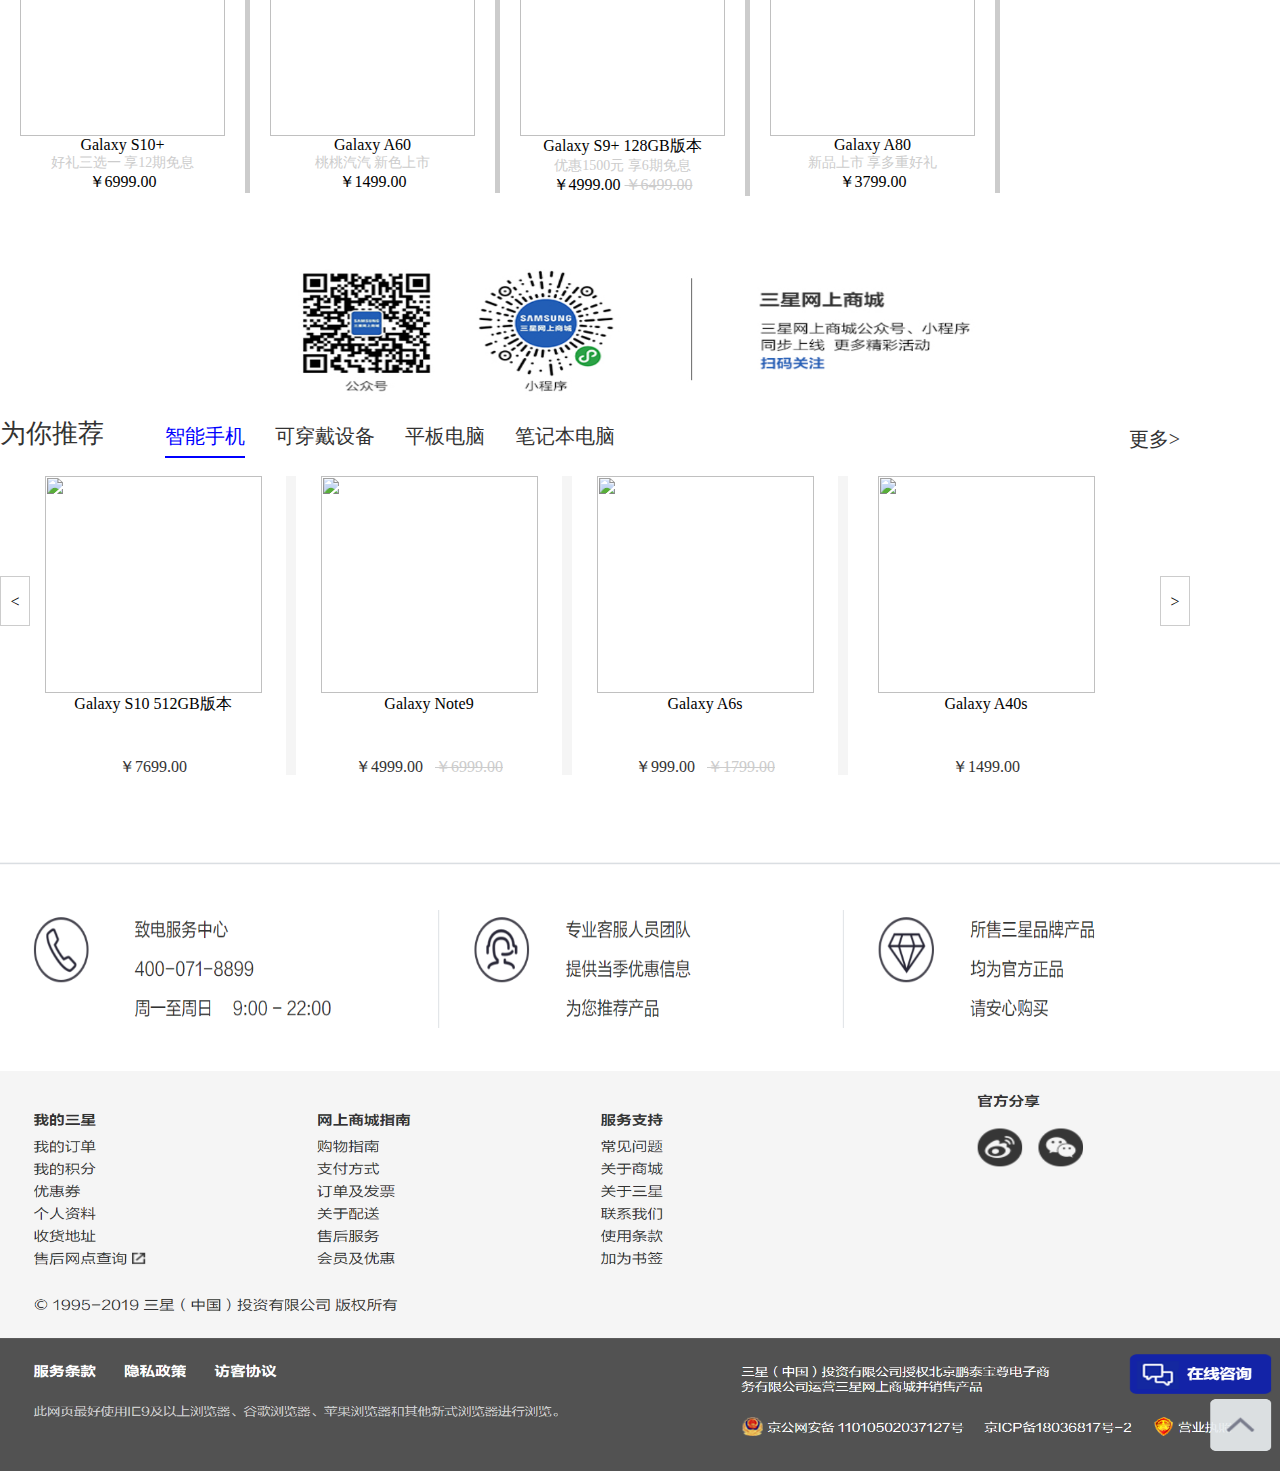
==== commit 0eef88e8: "使用cookie完成登录注册功能" ====
--- a/index.html
+++ b/index.html
@@ -11,6 +11,7 @@
     <link rel="stylesheet" href="./css/index.css">
     <script src="./js/jquery-3.4.1.js"></script>
     <script src="./js/common.js"></script>
+    <!-- <script src="./js/cookie.js"></script> -->
     <script src="./js/tabdata.js"></script>
     <script src="./js/商品选项卡01.js"></script>
     <script src="./js/商品选项卡02.js"></script>
@@ -43,8 +44,9 @@
                 </a>
                 <a href="./html/register01.html">
                     <img src="./img/login.png" alt="">
-                    <span>登录</span>
+                    <span class="denglu">登录</span>
                 </a>
+                <a href="#" onclick="window.location.reload();"><span class="zhuxiao">注销</span></a>
                 <a href="#"><img src="./img/suosou.png" alt=""></a>
                 <a href="#"><img src="./img/shoppingcat.png" alt=""></a>
             </div>
--- a/css/index.css
+++ b/css/index.css
@@ -31,6 +31,13 @@
 #hrl .top-tab{
     width: 100%;
     position: relative;
+    background: white;
+    z-index: 100;
+}
+#hrl .fixed{
+    position: fixed;
+    left: 0;
+    top: 0;
 }
 #hrl .top-tab .nav-tab{
     border-bottom: 1px solid #cccccc;
@@ -98,7 +105,7 @@
 /* 顶部logo、右边的样式 */
 #hrl .top-tab .top-logo{
     position: absolute;
-    left: 50%;
+    left: 45%;
     top: 20px;
 }
 #hrl .top-tab .top-logo img{
